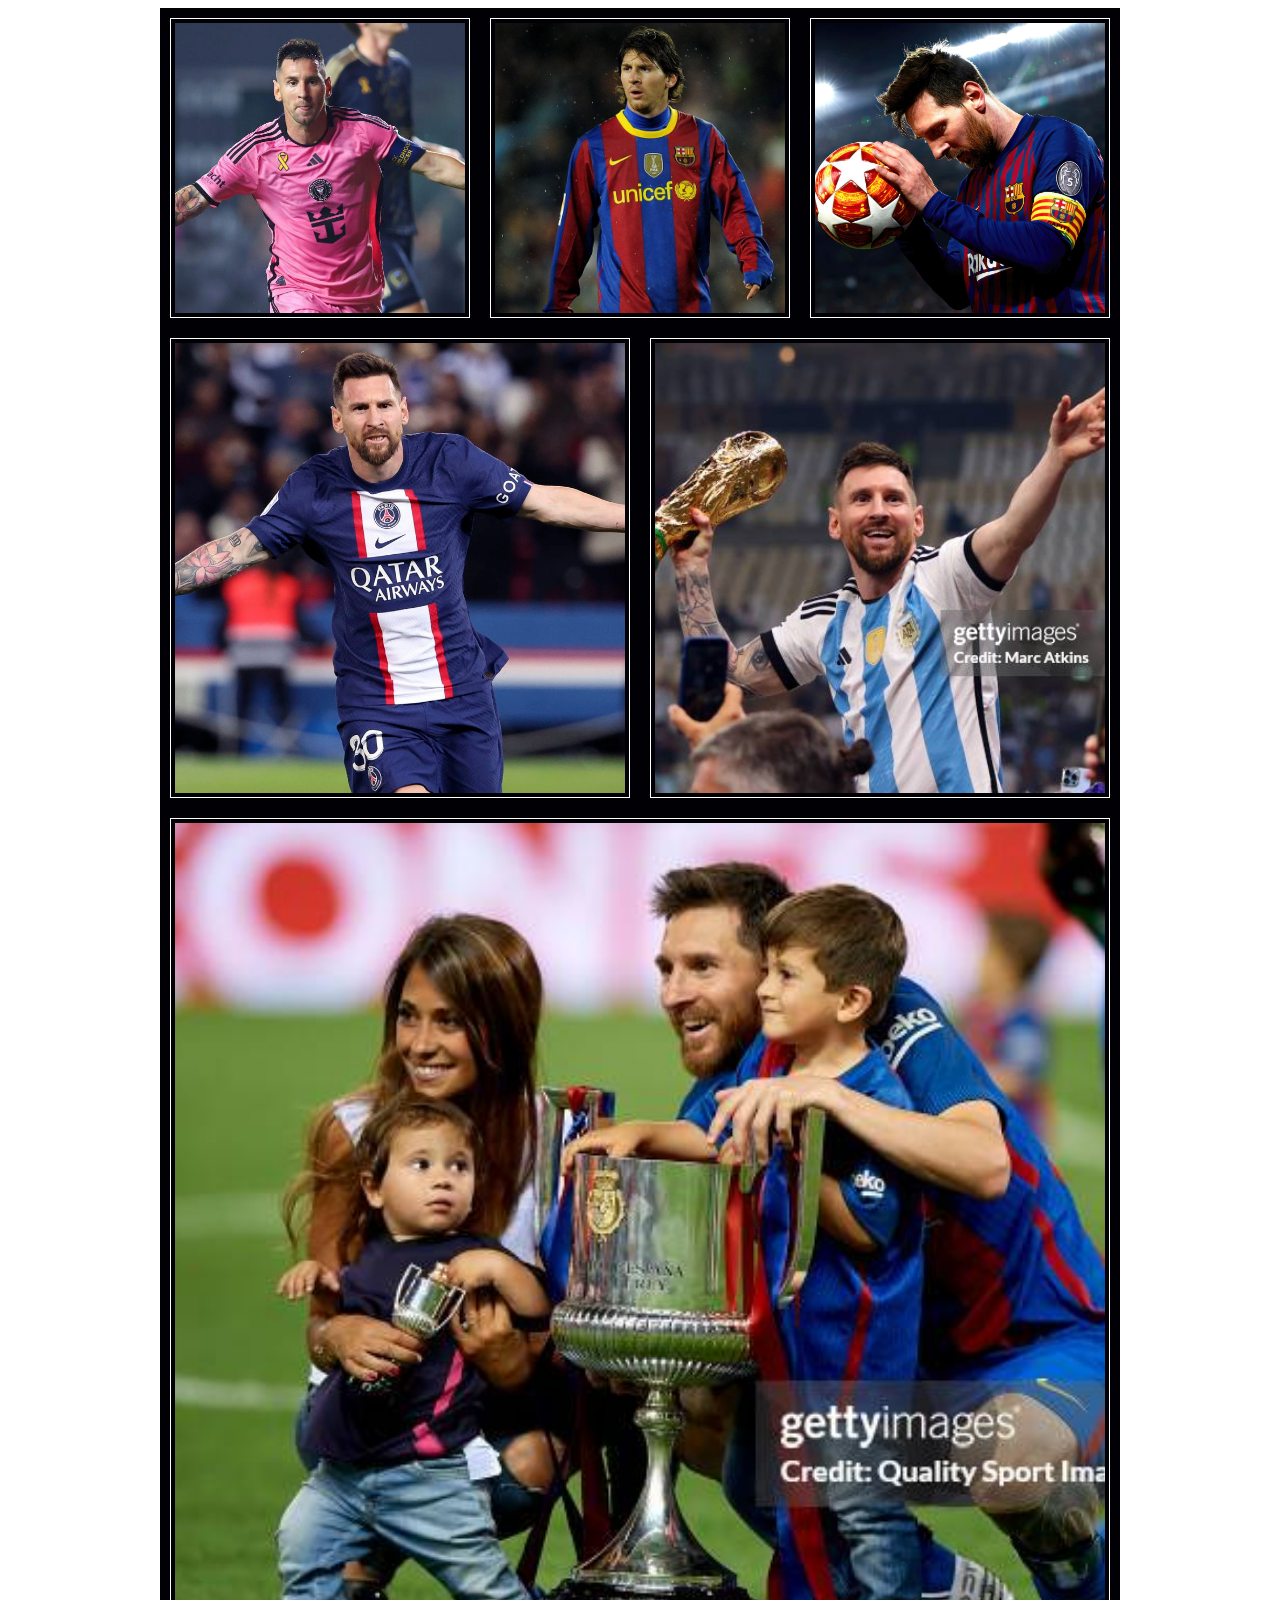
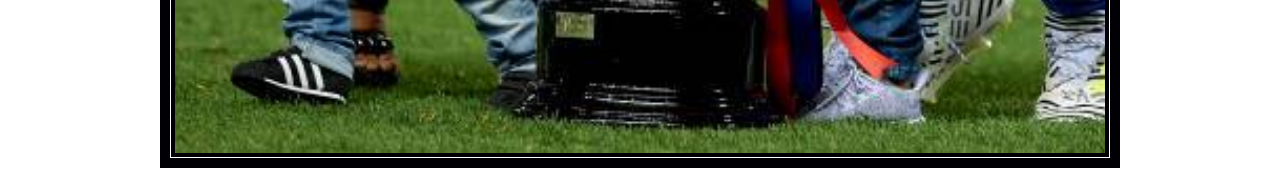
==== Messi_site/gallery.html @ be4ddac8 "First commit" ====
<!doctype html>
<html lang="da">

<head>
  <meta charset="UTF-8">
  <title>Messi</title>
</head>
<style>
  #wrapper {
    max-width: 960px;
    margin: 0 auto;
    background-color: #010005;
  }

  
  .row{
display:flex;
}

img{
width:100%;
height:auto;
}

img{
width:100%;
height:auto;
display: block;
}

.foto{
padding:0.5%;

}

.foto{
padding:0.5%;
border: solid 1px #fff;
}

.foto{
padding:0.5%;
border: solid 1px #fff;
margin: 1%;
}

.foto {
  flex: 1;               /* deler pladsen ligeligt */
  aspect-ratio: 1/1;     /* gør boksene kvadratiske (kan ændres) */

}

.foto img {
  width: 100%;
  height: 100%;
  object-fit: cover;     /* fylder hele boksen, beskærer hvis nødvendigt */
  display: block;
}





</style>

<body>
  <div id="wrapper">

    <div class="row">
      <div class="foto a"><img src="images/3ebc72e0-7320-11ef-ba9a-01dc5b04cf6a.jpg" alt="Messi1"></div>
      <div class="foto b"><img src="images/9a52b07db0730ed6c05f2280985bdef4.jpg" alt="Messi2"></div>
      <div class="foto c"><img src="images/messi-pictures-jzykf84saw6wbkd6.jpg" alt="Messi3"></div>
    </div>

    <div class="row">
      <div class="foto d"><img src="images/230104103714-01-lionel-messi-psg.jpg" alt="Messi4"></div>
      <div class="foto e"><img src="images/gettyimages-1245796035-612x612.jpg" alt="Messi5"></div>
    </div>

    <div class="row">
      <div class="foto f"><img src="images/gettyimages-689140112-612x612.jpg" alt="Messi6"></div>
    </div>

  </div><!-- end wrapper -->
</body>

</html>
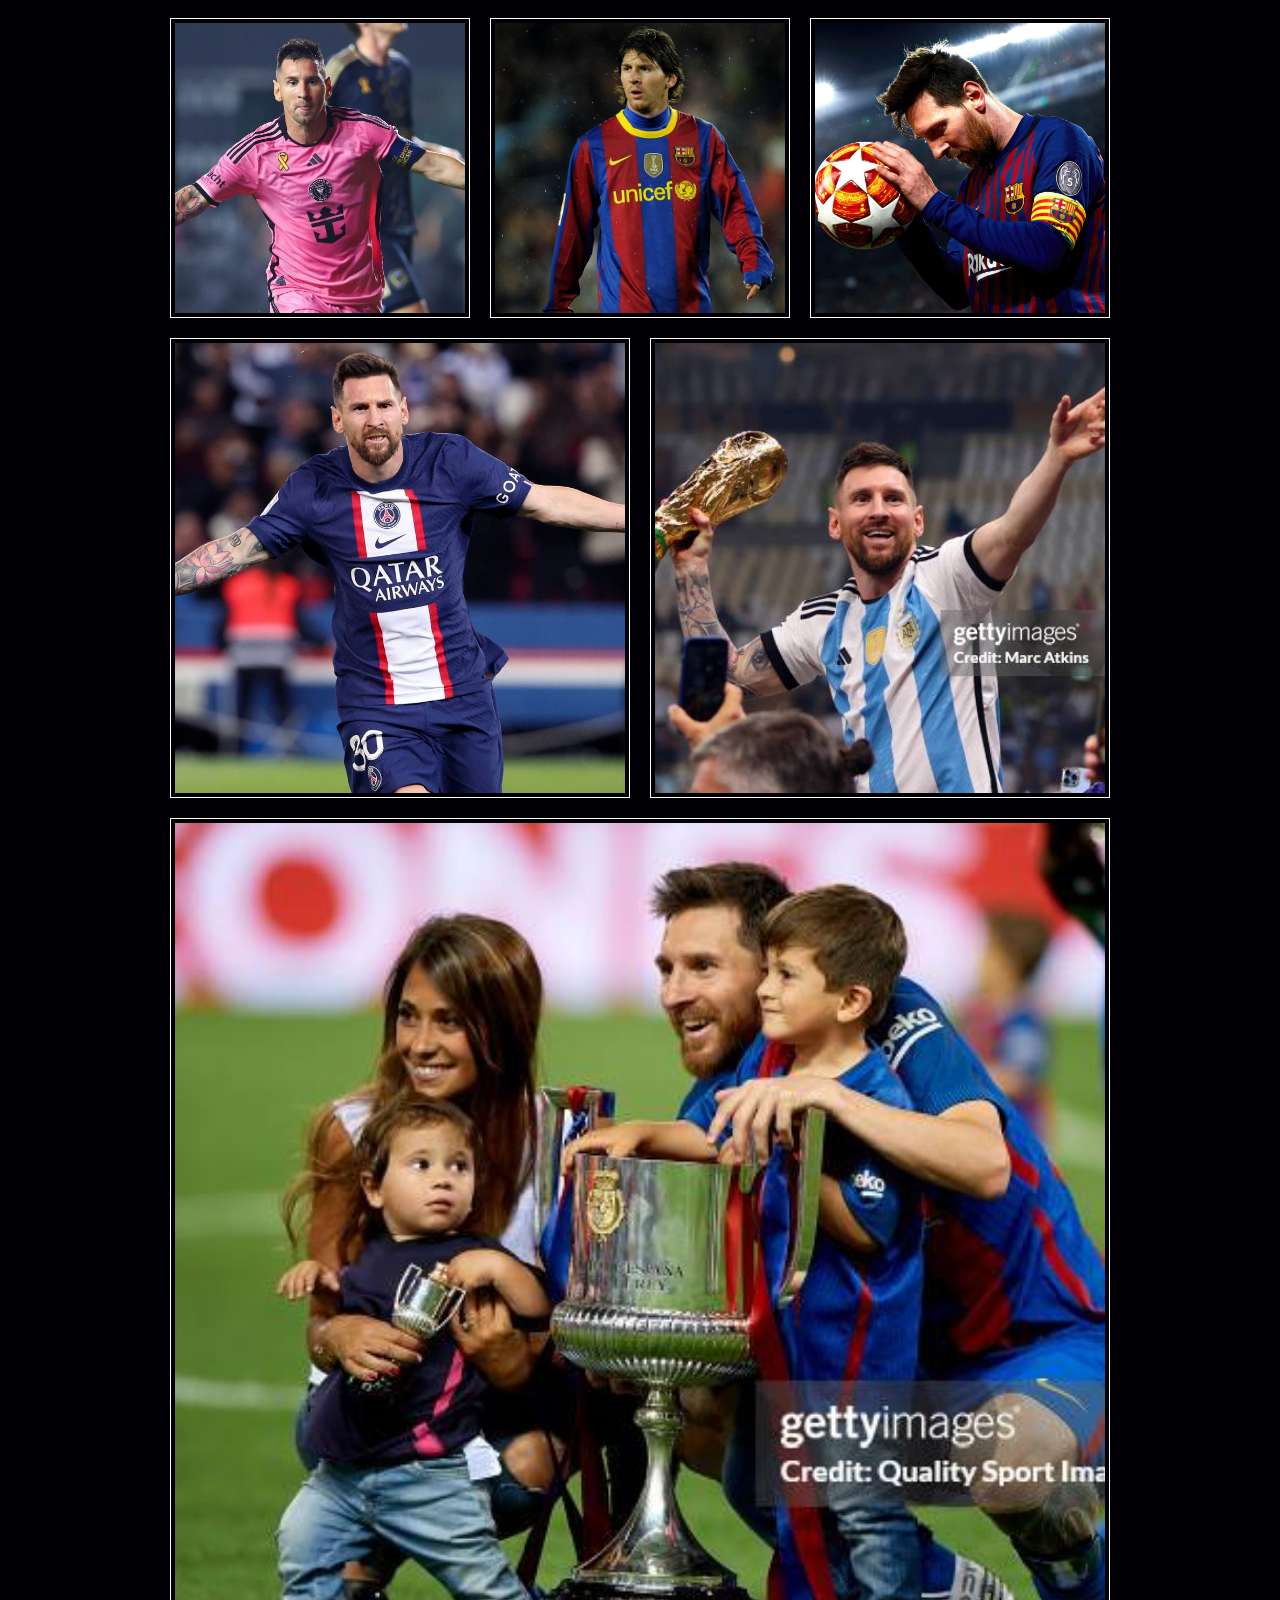
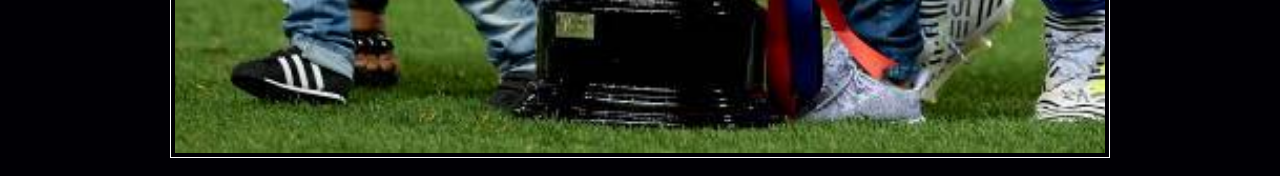
==== commit c8827166: "Update gallery.html" ====
--- a/Messi_site/gallery.html
+++ b/Messi_site/gallery.html
@@ -12,7 +12,9 @@
     background-color: #010005;
   }
 
-  
+  body {
+    background-color: #010005;
+  }
   .row{
 display:flex;
 }
